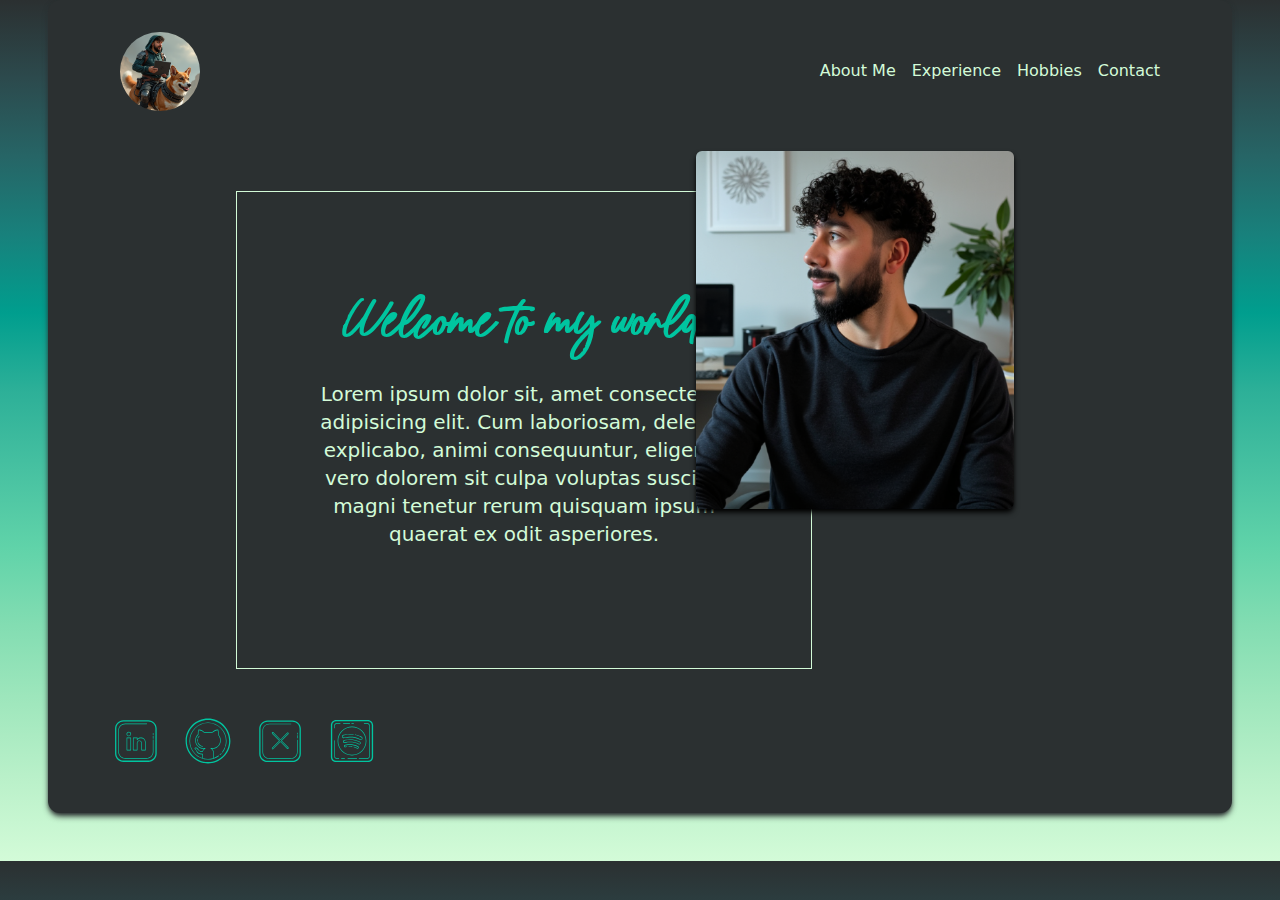
==== index.html @ d6676324 "first commit" ====
<!DOCTYPE html>
<html lang="en" class="scroll-smooth">
<head>
    <meta charset="UTF-8">
    <meta name="viewport" content="width=device-width, initial-scale=1.0">
    <link rel="preconnect" href="https://rsms.me/">
    <link rel="stylesheet" href="https://rsms.me/inter/inter.css">
    <link rel="stylesheet" href="css/output.css">
    <script src="js/nav.js" defer></script>
    <link rel="shortcut icon" type="image/png" href="img/ghp_favicon.png">
    <title>Art</title>
</head>
    <body class="bg-grad">
    <div id="main" class="flex flex-col h-screen md:h-full bg-grad">
        <div id="canvas" class="flex flex-col justify-center bg-[#2b3031] m-12 mt-0 p-4 space-y-10 shadow-md shadow-[#2b3031] rounded-xl">
        <section id="header" class="mb-10">
            <nav class="hidden md:px-14 md:pt-4 md:flex md:items-center justify-between font-bold text-[#d3fbd8]">
                <div>
                    <img src="img/ghp2.png" class="w-20 rounded-full" alt="">
                </div>
                <div class="flex space-x-4 font-inter h-full font-light">
                        <a href="#" class="hover:text-[#00c5a0] duration-150">About Me</a>
                        <a href="#" class="hover:text-[#00c5a0] duration-150">Experience</a>
                        <a href="#" class="hover:text-[#00c5a0] duration-150">Hobbies</a>
                        <a href="#" class="hover:text-[#00c5a0] duration-150">Contact</a>
                </div>
            </nav>
            <nav class="mb-20 md:hidden">
                <!-- Ham Menu -->
                <div class="md:hidden">
                    <button id="menu-btn" type="button" class="z-40 block hamburger md:hidden focus:outline-none">
                        <span class="hamburger-top"></span>
                        <span class="hamburger-middle"></span>
                        <span class="hamburger-bottom"></span>
                    </button>
                </div>
                <!-- Mobile Menu -->
                <div id="menu" class="absolute border border-[#2b3031] font-light top-0 bottom-0 left-0 hidden flex-col max-h-40 self-end w-full py-1 pt-12 pl-16 space-y-2 text-sm text-[#d3fbd8] uppercase bg-[#2b3031]">
                    <a href="#" class="hover:text-[#00c5a0]">About Me</a>
                    <a href="#" class="hover:text-[#00c5a0]">Experience</a>
                    <a href="#" class="hover:text-[#00c5a0]">Hobbies</a>
                    <a href="#" class="hover:text-[#00c5a0]">Contact</a>
                </div>
            </nav>
        </section>
        <section id="intro" class="md:mx-4">
            <!-- Change to flex box to add picture next to text or col in mobile -->
            <article class="flex relative justify-center lg:justify-normal xl:justify-center text-wrap mx-auto lg:px-36 lg:space-x-14">
                <div class="flex flex-col mx-3 max-w-xl px-8 justify-center md:justify-start text-center border border-[#d3fbd8] md:p-20">
                    <h3 class="text-[#00c5a0] text-4xl my-6 font-bold md:text-6xl">Welcome to my world</h3>
                    <p class="text-[#d3fbd8] pb-10 font-light text-sm md:text-xl">Lorem ipsum dolor sit, amet consectetur adipisicing elit. Cum laboriosam, deleniti explicabo, animi consequuntur, eligendi vero dolorem sit culpa voluptas suscipit magni tenetur rerum quisquam ipsum quaerat ex odit asperiores.</p>
                </div>
                <img src="img/Art2.png" alt="" class="hidden absolute rounded-md shadow-md shadow-black left-1/2 bottom-1/3 h-3/4 lg:block xl:relative xl:mx-auto xl:left-0">
            </article>
        </section>
        <section id="footer">
            <div class="flex md:flex-row justify-start mx-10 md:max-w-6xl md:space-x-2 pb-6">
                <div class="group relative">
                    <img src="img/linkedin.svg" class="w-10 md:w-16" alt="">
                    <a href="https://www.linkedin.com/in/arturo-cancino/" target="_blank"><img src="img/linkedin_h.svg" class="w-10 md:w-16 opacity-0 hover:opacity-100 absolute top-0 left-0 duration-150" alt=""></a>
                </div>
                <div class="group relative">
                    <img src="img/github.svg" class="w-10 md:w-16" alt="">
                    <a href="https://github.com/artc0des" target="_blank"><img src="img/github_highlight.svg" class="w-10 md:w-16 absolute top-0 left-0 opacity-0 hover:opacity-100 duration-150" alt=""></a>
                </div>
                <div class="group relative">
                    <img src="img/x.svg" class="w-10 md:w-16" alt="">
                    <a href="https://x.com/_artc0des" target="_blank"><img src="img/x_highlight.svg" class="w-10 md:w-16 absolute top-0 left-0 opacity-0 hover:opacity-100 duration-150" alt=""></a>
                </div>
                <div class="group relative">
                    <img src="img/spotify.svg" class="w-10 md:w-16" alt="">
                    <a href="https://open.spotify.com/artist/7hHNkz5E69E4dCrzXsE5vM?si=xhAr1Es_TNqpN4dWBtUMyg" target="_blank"><img src="img/spotify_highlight.svg" class="w-10 md:w-16 absolute top-0 left-0 opacity-0 hover:opacity-100 duration-150" alt=""></a>
                </div>
            </div>
        </section>
        </div>
    </div>
</body>
</html>
---- css/output.css ----
*, ::before, ::after {
  --tw-border-spacing-x: 0;
  --tw-border-spacing-y: 0;
  --tw-translate-x: 0;
  --tw-translate-y: 0;
  --tw-rotate: 0;
  --tw-skew-x: 0;
  --tw-skew-y: 0;
  --tw-scale-x: 1;
  --tw-scale-y: 1;
  --tw-pan-x:  ;
  --tw-pan-y:  ;
  --tw-pinch-zoom:  ;
  --tw-scroll-snap-strictness: proximity;
  --tw-gradient-from-position:  ;
  --tw-gradient-via-position:  ;
  --tw-gradient-to-position:  ;
  --tw-ordinal:  ;
  --tw-slashed-zero:  ;
  --tw-numeric-figure:  ;
  --tw-numeric-spacing:  ;
  --tw-numeric-fraction:  ;
  --tw-ring-inset:  ;
  --tw-ring-offset-width: 0px;
  --tw-ring-offset-color: #fff;
  --tw-ring-color: rgb(59 130 246 / 0.5);
  --tw-ring-offset-shadow: 0 0 #0000;
  --tw-ring-shadow: 0 0 #0000;
  --tw-shadow: 0 0 #0000;
  --tw-shadow-colored: 0 0 #0000;
  --tw-blur:  ;
  --tw-brightness:  ;
  --tw-contrast:  ;
  --tw-grayscale:  ;
  --tw-hue-rotate:  ;
  --tw-invert:  ;
  --tw-saturate:  ;
  --tw-sepia:  ;
  --tw-drop-shadow:  ;
  --tw-backdrop-blur:  ;
  --tw-backdrop-brightness:  ;
  --tw-backdrop-contrast:  ;
  --tw-backdrop-grayscale:  ;
  --tw-backdrop-hue-rotate:  ;
  --tw-backdrop-invert:  ;
  --tw-backdrop-opacity:  ;
  --tw-backdrop-saturate:  ;
  --tw-backdrop-sepia:  ;
  --tw-contain-size:  ;
  --tw-contain-layout:  ;
  --tw-contain-paint:  ;
  --tw-contain-style:  ;
}

::backdrop {
  --tw-border-spacing-x: 0;
  --tw-border-spacing-y: 0;
  --tw-translate-x: 0;
  --tw-translate-y: 0;
  --tw-rotate: 0;
  --tw-skew-x: 0;
  --tw-skew-y: 0;
  --tw-scale-x: 1;
  --tw-scale-y: 1;
  --tw-pan-x:  ;
  --tw-pan-y:  ;
  --tw-pinch-zoom:  ;
  --tw-scroll-snap-strictness: proximity;
  --tw-gradient-from-position:  ;
  --tw-gradient-via-position:  ;
  --tw-gradient-to-position:  ;
  --tw-ordinal:  ;
  --tw-slashed-zero:  ;
  --tw-numeric-figure:  ;
  --tw-numeric-spacing:  ;
  --tw-numeric-fraction:  ;
  --tw-ring-inset:  ;
  --tw-ring-offset-width: 0px;
  --tw-ring-offset-color: #fff;
  --tw-ring-color: rgb(59 130 246 / 0.5);
  --tw-ring-offset-shadow: 0 0 #0000;
  --tw-ring-shadow: 0 0 #0000;
  --tw-shadow: 0 0 #0000;
  --tw-shadow-colored: 0 0 #0000;
  --tw-blur:  ;
  --tw-brightness:  ;
  --tw-contrast:  ;
  --tw-grayscale:  ;
  --tw-hue-rotate:  ;
  --tw-invert:  ;
  --tw-saturate:  ;
  --tw-sepia:  ;
  --tw-drop-shadow:  ;
  --tw-backdrop-blur:  ;
  --tw-backdrop-brightness:  ;
  --tw-backdrop-contrast:  ;
  --tw-backdrop-grayscale:  ;
  --tw-backdrop-hue-rotate:  ;
  --tw-backdrop-invert:  ;
  --tw-backdrop-opacity:  ;
  --tw-backdrop-saturate:  ;
  --tw-backdrop-sepia:  ;
  --tw-contain-size:  ;
  --tw-contain-layout:  ;
  --tw-contain-paint:  ;
  --tw-contain-style:  ;
}

/*
! tailwindcss v3.4.15 | MIT License | https://tailwindcss.com
*/

/*
1. Prevent padding and border from affecting element width. (https://github.com/mozdevs/cssremedy/issues/4)
2. Allow adding a border to an element by just adding a border-width. (https://github.com/tailwindcss/tailwindcss/pull/116)
*/

*,
::before,
::after {
  box-sizing: border-box;
  /* 1 */
  border-width: 0;
  /* 2 */
  border-style: solid;
  /* 2 */
  border-color: #e5e7eb;
  /* 2 */
}

::before,
::after {
  --tw-content: '';
}

/*
1. Use a consistent sensible line-height in all browsers.
2. Prevent adjustments of font size after orientation changes in iOS.
3. Use a more readable tab size.
4. Use the user's configured `sans` font-family by default.
5. Use the user's configured `sans` font-feature-settings by default.
6. Use the user's configured `sans` font-variation-settings by default.
7. Disable tap highlights on iOS
*/

html,
:host {
  line-height: 1.5;
  /* 1 */
  -webkit-text-size-adjust: 100%;
  /* 2 */
  -moz-tab-size: 4;
  /* 3 */
  -o-tab-size: 4;
     tab-size: 4;
  /* 3 */
  font-family: ui-sans-serif, system-ui, sans-serif, "Apple Color Emoji", "Segoe UI Emoji", "Segoe UI Symbol", "Noto Color Emoji";
  /* 4 */
  font-feature-settings: normal;
  /* 5 */
  font-variation-settings: normal;
  /* 6 */
  -webkit-tap-highlight-color: transparent;
  /* 7 */
}

/*
1. Remove the margin in all browsers.
2. Inherit line-height from `html` so users can set them as a class directly on the `html` element.
*/

body {
  margin: 0;
  /* 1 */
  line-height: inherit;
  /* 2 */
}

/*
1. Add the correct height in Firefox.
2. Correct the inheritance of border color in Firefox. (https://bugzilla.mozilla.org/show_bug.cgi?id=190655)
3. Ensure horizontal rules are visible by default.
*/

hr {
  height: 0;
  /* 1 */
  color: inherit;
  /* 2 */
  border-top-width: 1px;
  /* 3 */
}

/*
Add the correct text decoration in Chrome, Edge, and Safari.
*/

abbr:where([title]) {
  -webkit-text-decoration: underline dotted;
          text-decoration: underline dotted;
}

/*
Remove the default font size and weight for headings.
*/

h1,
h2,
h3,
h4,
h5,
h6 {
  font-size: inherit;
  font-weight: inherit;
}

/*
Reset links to optimize for opt-in styling instead of opt-out.
*/

a {
  color: inherit;
  text-decoration: inherit;
}

/*
Add the correct font weight in Edge and Safari.
*/

b,
strong {
  font-weight: bolder;
}

/*
1. Use the user's configured `mono` font-family by default.
2. Use the user's configured `mono` font-feature-settings by default.
3. Use the user's configured `mono` font-variation-settings by default.
4. Correct the odd `em` font sizing in all browsers.
*/

code,
kbd,
samp,
pre {
  font-family: ui-monospace, SFMono-Regular, Menlo, Monaco, Consolas, "Liberation Mono", "Courier New", monospace;
  /* 1 */
  font-feature-settings: normal;
  /* 2 */
  font-variation-settings: normal;
  /* 3 */
  font-size: 1em;
  /* 4 */
}

/*
Add the correct font size in all browsers.
*/

small {
  font-size: 80%;
}

/*
Prevent `sub` and `sup` elements from affecting the line height in all browsers.
*/

sub,
sup {
  font-size: 75%;
  line-height: 0;
  position: relative;
  vertical-align: baseline;
}

sub {
  bottom: -0.25em;
}

sup {
  top: -0.5em;
}

/*
1. Remove text indentation from table contents in Chrome and Safari. (https://bugs.chromium.org/p/chromium/issues/detail?id=999088, https://bugs.webkit.org/show_bug.cgi?id=201297)
2. Correct table border color inheritance in all Chrome and Safari. (https://bugs.chromium.org/p/chromium/issues/detail?id=935729, https://bugs.webkit.org/show_bug.cgi?id=195016)
3. Remove gaps between table borders by default.
*/

table {
  text-indent: 0;
  /* 1 */
  border-color: inherit;
  /* 2 */
  border-collapse: collapse;
  /* 3 */
}

/*
1. Change the font styles in all browsers.
2. Remove the margin in Firefox and Safari.
3. Remove default padding in all browsers.
*/

button,
input,
optgroup,
select,
textarea {
  font-family: inherit;
  /* 1 */
  font-feature-settings: inherit;
  /* 1 */
  font-variation-settings: inherit;
  /* 1 */
  font-size: 100%;
  /* 1 */
  font-weight: inherit;
  /* 1 */
  line-height: inherit;
  /* 1 */
  letter-spacing: inherit;
  /* 1 */
  color: inherit;
  /* 1 */
  margin: 0;
  /* 2 */
  padding: 0;
  /* 3 */
}

/*
Remove the inheritance of text transform in Edge and Firefox.
*/

button,
select {
  text-transform: none;
}

/*
1. Correct the inability to style clickable types in iOS and Safari.
2. Remove default button styles.
*/

button,
input:where([type='button']),
input:where([type='reset']),
input:where([type='submit']) {
  -webkit-appearance: button;
  /* 1 */
  background-color: transparent;
  /* 2 */
  background-image: none;
  /* 2 */
}

/*
Use the modern Firefox focus style for all focusable elements.
*/

:-moz-focusring {
  outline: auto;
}

/*
Remove the additional `:invalid` styles in Firefox. (https://github.com/mozilla/gecko-dev/blob/2f9eacd9d3d995c937b4251a5557d95d494c9be1/layout/style/res/forms.css#L728-L737)
*/

:-moz-ui-invalid {
  box-shadow: none;
}

/*
Add the correct vertical alignment in Chrome and Firefox.
*/

progress {
  vertical-align: baseline;
}

/*
Correct the cursor style of increment and decrement buttons in Safari.
*/

::-webkit-inner-spin-button,
::-webkit-outer-spin-button {
  height: auto;
}

/*
1. Correct the odd appearance in Chrome and Safari.
2. Correct the outline style in Safari.
*/

[type='search'] {
  -webkit-appearance: textfield;
  /* 1 */
  outline-offset: -2px;
  /* 2 */
}

/*
Remove the inner padding in Chrome and Safari on macOS.
*/

::-webkit-search-decoration {
  -webkit-appearance: none;
}

/*
1. Correct the inability to style clickable types in iOS and Safari.
2. Change font properties to `inherit` in Safari.
*/

::-webkit-file-upload-button {
  -webkit-appearance: button;
  /* 1 */
  font: inherit;
  /* 2 */
}

/*
Add the correct display in Chrome and Safari.
*/

summary {
  display: list-item;
}

/*
Removes the default spacing and border for appropriate elements.
*/

blockquote,
dl,
dd,
h1,
h2,
h3,
h4,
h5,
h6,
hr,
figure,
p,
pre {
  margin: 0;
}

fieldset {
  margin: 0;
  padding: 0;
}

legend {
  padding: 0;
}

ol,
ul,
menu {
  list-style: none;
  margin: 0;
  padding: 0;
}

/*
Reset default styling for dialogs.
*/

dialog {
  padding: 0;
}

/*
Prevent resizing textareas horizontally by default.
*/

textarea {
  resize: vertical;
}

/*
1. Reset the default placeholder opacity in Firefox. (https://github.com/tailwindlabs/tailwindcss/issues/3300)
2. Set the default placeholder color to the user's configured gray 400 color.
*/

input::-moz-placeholder, textarea::-moz-placeholder {
  opacity: 1;
  /* 1 */
  color: #9ca3af;
  /* 2 */
}

input::placeholder,
textarea::placeholder {
  opacity: 1;
  /* 1 */
  color: #9ca3af;
  /* 2 */
}

/*
Set the default cursor for buttons.
*/

button,
[role="button"] {
  cursor: pointer;
}

/*
Make sure disabled buttons don't get the pointer cursor.
*/

:disabled {
  cursor: default;
}

/*
1. Make replaced elements `display: block` by default. (https://github.com/mozdevs/cssremedy/issues/14)
2. Add `vertical-align: middle` to align replaced elements more sensibly by default. (https://github.com/jensimmons/cssremedy/issues/14#issuecomment-634934210)
   This can trigger a poorly considered lint error in some tools but is included by design.
*/

img,
svg,
video,
canvas,
audio,
iframe,
embed,
object {
  display: block;
  /* 1 */
  vertical-align: middle;
  /* 2 */
}

/*
Constrain images and videos to the parent width and preserve their intrinsic aspect ratio. (https://github.com/mozdevs/cssremedy/issues/14)
*/

img,
video {
  max-width: 100%;
  height: auto;
}

/* Make elements with the HTML hidden attribute stay hidden by default */

[hidden]:where(:not([hidden="until-found"])) {
  display: none;
}

[type='text'],input:where(:not([type])),[type='email'],[type='url'],[type='password'],[type='number'],[type='date'],[type='datetime-local'],[type='month'],[type='search'],[type='tel'],[type='time'],[type='week'],[multiple],textarea,select {
  -webkit-appearance: none;
     -moz-appearance: none;
          appearance: none;
  background-color: #fff;
  border-color: #6b7280;
  border-width: 1px;
  border-radius: 0px;
  padding-top: 0.5rem;
  padding-right: 0.75rem;
  padding-bottom: 0.5rem;
  padding-left: 0.75rem;
  font-size: 1rem;
  line-height: 1.5rem;
  --tw-shadow: 0 0 #0000;
}

[type='text']:focus, input:where(:not([type])):focus, [type='email']:focus, [type='url']:focus, [type='password']:focus, [type='number']:focus, [type='date']:focus, [type='datetime-local']:focus, [type='month']:focus, [type='search']:focus, [type='tel']:focus, [type='time']:focus, [type='week']:focus, [multiple]:focus, textarea:focus, select:focus {
  outline: 2px solid transparent;
  outline-offset: 2px;
  --tw-ring-inset: var(--tw-empty,/*!*/ /*!*/);
  --tw-ring-offset-width: 0px;
  --tw-ring-offset-color: #fff;
  --tw-ring-color: #2563eb;
  --tw-ring-offset-shadow: var(--tw-ring-inset) 0 0 0 var(--tw-ring-offset-width) var(--tw-ring-offset-color);
  --tw-ring-shadow: var(--tw-ring-inset) 0 0 0 calc(1px + var(--tw-ring-offset-width)) var(--tw-ring-color);
  box-shadow: var(--tw-ring-offset-shadow), var(--tw-ring-shadow), var(--tw-shadow);
  border-color: #2563eb;
}

input::-moz-placeholder, textarea::-moz-placeholder {
  color: #6b7280;
  opacity: 1;
}

input::placeholder,textarea::placeholder {
  color: #6b7280;
  opacity: 1;
}

::-webkit-datetime-edit-fields-wrapper {
  padding: 0;
}

::-webkit-date-and-time-value {
  min-height: 1.5em;
  text-align: inherit;
}

::-webkit-datetime-edit {
  display: inline-flex;
}

::-webkit-datetime-edit,::-webkit-datetime-edit-year-field,::-webkit-datetime-edit-month-field,::-webkit-datetime-edit-day-field,::-webkit-datetime-edit-hour-field,::-webkit-datetime-edit-minute-field,::-webkit-datetime-edit-second-field,::-webkit-datetime-edit-millisecond-field,::-webkit-datetime-edit-meridiem-field {
  padding-top: 0;
  padding-bottom: 0;
}

select {
  background-image: url("data:image/svg+xml,%3csvg xmlns='http://www.w3.org/2000/svg' fill='none' viewBox='0 0 20 20'%3e%3cpath stroke='%236b7280' stroke-linecap='round' stroke-linejoin='round' stroke-width='1.5' d='M6 8l4 4 4-4'/%3e%3c/svg%3e");
  background-position: right 0.5rem center;
  background-repeat: no-repeat;
  background-size: 1.5em 1.5em;
  padding-right: 2.5rem;
  -webkit-print-color-adjust: exact;
          print-color-adjust: exact;
}

[multiple],[size]:where(select:not([size="1"])) {
  background-image: initial;
  background-position: initial;
  background-repeat: unset;
  background-size: initial;
  padding-right: 0.75rem;
  -webkit-print-color-adjust: unset;
          print-color-adjust: unset;
}

[type='checkbox'],[type='radio'] {
  -webkit-appearance: none;
     -moz-appearance: none;
          appearance: none;
  padding: 0;
  -webkit-print-color-adjust: exact;
          print-color-adjust: exact;
  display: inline-block;
  vertical-align: middle;
  background-origin: border-box;
  -webkit-user-select: none;
     -moz-user-select: none;
          user-select: none;
  flex-shrink: 0;
  height: 1rem;
  width: 1rem;
  color: #2563eb;
  background-color: #fff;
  border-color: #6b7280;
  border-width: 1px;
  --tw-shadow: 0 0 #0000;
}

[type='checkbox'] {
  border-radius: 0px;
}

[type='radio'] {
  border-radius: 100%;
}

[type='checkbox']:focus,[type='radio']:focus {
  outline: 2px solid transparent;
  outline-offset: 2px;
  --tw-ring-inset: var(--tw-empty,/*!*/ /*!*/);
  --tw-ring-offset-width: 2px;
  --tw-ring-offset-color: #fff;
  --tw-ring-color: #2563eb;
  --tw-ring-offset-shadow: var(--tw-ring-inset) 0 0 0 var(--tw-ring-offset-width) var(--tw-ring-offset-color);
  --tw-ring-shadow: var(--tw-ring-inset) 0 0 0 calc(2px + var(--tw-ring-offset-width)) var(--tw-ring-color);
  box-shadow: var(--tw-ring-offset-shadow), var(--tw-ring-shadow), var(--tw-shadow);
}

[type='checkbox']:checked,[type='radio']:checked {
  border-color: transparent;
  background-color: currentColor;
  background-size: 100% 100%;
  background-position: center;
  background-repeat: no-repeat;
}

[type='checkbox']:checked {
  background-image: url("data:image/svg+xml,%3csvg viewBox='0 0 16 16' fill='white' xmlns='http://www.w3.org/2000/svg'%3e%3cpath d='M12.207 4.793a1 1 0 010 1.414l-5 5a1 1 0 01-1.414 0l-2-2a1 1 0 011.414-1.414L6.5 9.086l4.293-4.293a1 1 0 011.414 0z'/%3e%3c/svg%3e");
}

@media (forced-colors: active)  {
  [type='checkbox']:checked {
    -webkit-appearance: auto;
       -moz-appearance: auto;
            appearance: auto;
  }
}

[type='radio']:checked {
  background-image: url("data:image/svg+xml,%3csvg viewBox='0 0 16 16' fill='white' xmlns='http://www.w3.org/2000/svg'%3e%3ccircle cx='8' cy='8' r='3'/%3e%3c/svg%3e");
}

@media (forced-colors: active)  {
  [type='radio']:checked {
    -webkit-appearance: auto;
       -moz-appearance: auto;
            appearance: auto;
  }
}

[type='checkbox']:checked:hover,[type='checkbox']:checked:focus,[type='radio']:checked:hover,[type='radio']:checked:focus {
  border-color: transparent;
  background-color: currentColor;
}

[type='checkbox']:indeterminate {
  background-image: url("data:image/svg+xml,%3csvg xmlns='http://www.w3.org/2000/svg' fill='none' viewBox='0 0 16 16'%3e%3cpath stroke='white' stroke-linecap='round' stroke-linejoin='round' stroke-width='2' d='M4 8h8'/%3e%3c/svg%3e");
  border-color: transparent;
  background-color: currentColor;
  background-size: 100% 100%;
  background-position: center;
  background-repeat: no-repeat;
}

@media (forced-colors: active)  {
  [type='checkbox']:indeterminate {
    -webkit-appearance: auto;
       -moz-appearance: auto;
            appearance: auto;
  }
}

[type='checkbox']:indeterminate:hover,[type='checkbox']:indeterminate:focus {
  border-color: transparent;
  background-color: currentColor;
}

[type='file'] {
  background: unset;
  border-color: inherit;
  border-width: 0;
  border-radius: 0;
  padding: 0;
  font-size: unset;
  line-height: inherit;
}

[type='file']:focus {
  outline: 1px solid ButtonText;
  outline: 1px auto -webkit-focus-ring-color;
}

.absolute {
  position: absolute;
}

.relative {
  position: relative;
}

.bottom-0 {
  bottom: 0px;
}

.bottom-1\/3 {
  bottom: 33.333333%;
}

.left-0 {
  left: 0px;
}

.left-1\/2 {
  left: 50%;
}

.top-0 {
  top: 0px;
}

.z-40 {
  z-index: 40;
}

.m-12 {
  margin: 3rem;
}

.mx-10 {
  margin-left: 2.5rem;
  margin-right: 2.5rem;
}

.mx-3 {
  margin-left: 0.75rem;
  margin-right: 0.75rem;
}

.mx-auto {
  margin-left: auto;
  margin-right: auto;
}

.my-6 {
  margin-top: 1.5rem;
  margin-bottom: 1.5rem;
}

.mb-10 {
  margin-bottom: 2.5rem;
}

.mb-20 {
  margin-bottom: 5rem;
}

.mt-0 {
  margin-top: 0px;
}

.block {
  display: block;
}

.flex {
  display: flex;
}

.hidden {
  display: none;
}

.h-3\/4 {
  height: 75%;
}

.h-full {
  height: 100%;
}

.h-screen {
  height: 100vh;
}

.max-h-40 {
  max-height: 10rem;
}

.w-10 {
  width: 2.5rem;
}

.w-20 {
  width: 5rem;
}

.w-full {
  width: 100%;
}

.max-w-xl {
  max-width: 36rem;
}

.flex-col {
  flex-direction: column;
}

.justify-start {
  justify-content: flex-start;
}

.justify-center {
  justify-content: center;
}

.justify-between {
  justify-content: space-between;
}

.space-x-4 > :not([hidden]) ~ :not([hidden]) {
  --tw-space-x-reverse: 0;
  margin-right: calc(1rem * var(--tw-space-x-reverse));
  margin-left: calc(1rem * calc(1 - var(--tw-space-x-reverse)));
}

.space-y-10 > :not([hidden]) ~ :not([hidden]) {
  --tw-space-y-reverse: 0;
  margin-top: calc(2.5rem * calc(1 - var(--tw-space-y-reverse)));
  margin-bottom: calc(2.5rem * var(--tw-space-y-reverse));
}

.space-y-2 > :not([hidden]) ~ :not([hidden]) {
  --tw-space-y-reverse: 0;
  margin-top: calc(0.5rem * calc(1 - var(--tw-space-y-reverse)));
  margin-bottom: calc(0.5rem * var(--tw-space-y-reverse));
}

.self-end {
  align-self: flex-end;
}

.scroll-smooth {
  scroll-behavior: smooth;
}

.text-wrap {
  text-wrap: wrap;
}

.rounded-full {
  border-radius: 9999px;
}

.rounded-md {
  border-radius: 0.375rem;
}

.rounded-xl {
  border-radius: 0.75rem;
}

.border {
  border-width: 1px;
}

.border-\[\#2b3031\] {
  --tw-border-opacity: 1;
  border-color: rgb(43 48 49 / var(--tw-border-opacity, 1));
}

.border-\[\#d3fbd8\] {
  --tw-border-opacity: 1;
  border-color: rgb(211 251 216 / var(--tw-border-opacity, 1));
}

.bg-\[\#2b3031\] {
  --tw-bg-opacity: 1;
  background-color: rgb(43 48 49 / var(--tw-bg-opacity, 1));
}

.p-4 {
  padding: 1rem;
}

.px-8 {
  padding-left: 2rem;
  padding-right: 2rem;
}

.py-1 {
  padding-top: 0.25rem;
  padding-bottom: 0.25rem;
}

.pb-10 {
  padding-bottom: 2.5rem;
}

.pb-6 {
  padding-bottom: 1.5rem;
}

.pl-16 {
  padding-left: 4rem;
}

.pt-12 {
  padding-top: 3rem;
}

.text-center {
  text-align: center;
}

.text-4xl {
  font-size: 2.25rem;
  line-height: 2.5rem;
}

.text-sm {
  font-size: 0.875rem;
  line-height: 1.25rem;
}

.font-bold {
  font-weight: 700;
}

.font-light {
  font-weight: 300;
}

.uppercase {
  text-transform: uppercase;
}

.text-\[\#00c5a0\] {
  --tw-text-opacity: 1;
  color: rgb(0 197 160 / var(--tw-text-opacity, 1));
}

.text-\[\#d3fbd8\] {
  --tw-text-opacity: 1;
  color: rgb(211 251 216 / var(--tw-text-opacity, 1));
}

.opacity-0 {
  opacity: 0;
}

.shadow-md {
  --tw-shadow: 0 4px 6px -1px rgb(0 0 0 / 0.1), 0 2px 4px -2px rgb(0 0 0 / 0.1);
  --tw-shadow-colored: 0 4px 6px -1px var(--tw-shadow-color), 0 2px 4px -2px var(--tw-shadow-color);
  box-shadow: var(--tw-ring-offset-shadow, 0 0 #0000), var(--tw-ring-shadow, 0 0 #0000), var(--tw-shadow);
}

.shadow-\[\#2b3031\] {
  --tw-shadow-color: #2b3031;
  --tw-shadow: var(--tw-shadow-colored);
}

.shadow-black {
  --tw-shadow-color: #000;
  --tw-shadow: var(--tw-shadow-colored);
}

.duration-150 {
  transition-duration: 150ms;
}

@font-face {
  font-family: test;

  src: url('../fonts/Youthful_Demo.ttf');
}

h3 {
  font-family: test;
}

/* ham menu settings */

.hamburger {
  cursor: pointer;
  width: 24px;
  height: 24px;
  transition: all 0.25s;
  position: relative;
}

.hamburger-top,
.hamburger-middle,
.hamburger-bottom {
  position: absolute;
  width: 24px;
  height: 2px;
  top: 0;
  left: 0;
  background: #d3fbd8;
  transform: rotate(0);
  transition: all 0.5s;
}

.hamburger-middle {
  transform: translateY(7px);
}

.hamburger-bottom {
  transform: translateY(14px);
}

.open {
  transform: rotate(90deg);
}

.open .hamburger-top {
  transform: rotate(45deg) translateY(6px) translateX(6px);
}

.open .hamburger-middle {
  display: none;
}

.open .hamburger-bottom {
  transform: rotate(-45deg) translateY(6px) translateX(-6px);
}

/* Art */

.bg-grad {
  background-image: linear-gradient(to top, #d3fbd8, #bbf1ca, #a0e7bd, #83ddb2, #60d3a9, #47c1a1, #2db098, #009e8e, #18817c, #266566, #2c4a4d, #2b3031);
}

.hover\:text-\[\#00c5a0\]:hover {
  --tw-text-opacity: 1;
  color: rgb(0 197 160 / var(--tw-text-opacity, 1));
}

.hover\:opacity-100:hover {
  opacity: 1;
}

.focus\:outline-none:focus {
  outline: 2px solid transparent;
  outline-offset: 2px;
}

@media (min-width: 768px) {
  .md\:mx-4 {
    margin-left: 1rem;
    margin-right: 1rem;
  }

  .md\:flex {
    display: flex;
  }

  .md\:hidden {
    display: none;
  }

  .md\:h-full {
    height: 100%;
  }

  .md\:w-16 {
    width: 4rem;
  }

  .md\:max-w-6xl {
    max-width: 72rem;
  }

  .md\:flex-row {
    flex-direction: row;
  }

  .md\:items-center {
    align-items: center;
  }

  .md\:justify-start {
    justify-content: flex-start;
  }

  .md\:space-x-2 > :not([hidden]) ~ :not([hidden]) {
    --tw-space-x-reverse: 0;
    margin-right: calc(0.5rem * var(--tw-space-x-reverse));
    margin-left: calc(0.5rem * calc(1 - var(--tw-space-x-reverse)));
  }

  .md\:p-20 {
    padding: 5rem;
  }

  .md\:px-14 {
    padding-left: 3.5rem;
    padding-right: 3.5rem;
  }

  .md\:pt-4 {
    padding-top: 1rem;
  }

  .md\:text-6xl {
    font-size: 3.75rem;
    line-height: 1;
  }

  .md\:text-xl {
    font-size: 1.25rem;
    line-height: 1.75rem;
  }
}

@media (min-width: 976px) {
  .lg\:block {
    display: block;
  }

  .lg\:justify-normal {
    justify-content: normal;
  }

  .lg\:space-x-14 > :not([hidden]) ~ :not([hidden]) {
    --tw-space-x-reverse: 0;
    margin-right: calc(3.5rem * var(--tw-space-x-reverse));
    margin-left: calc(3.5rem * calc(1 - var(--tw-space-x-reverse)));
  }

  .lg\:px-36 {
    padding-left: 9rem;
    padding-right: 9rem;
  }
}

@media (min-width: 1440px) {
  .xl\:relative {
    position: relative;
  }

  .xl\:left-0 {
    left: 0px;
  }

  .xl\:mx-auto {
    margin-left: auto;
    margin-right: auto;
  }

  .xl\:justify-center {
    justify-content: center;
  }
}
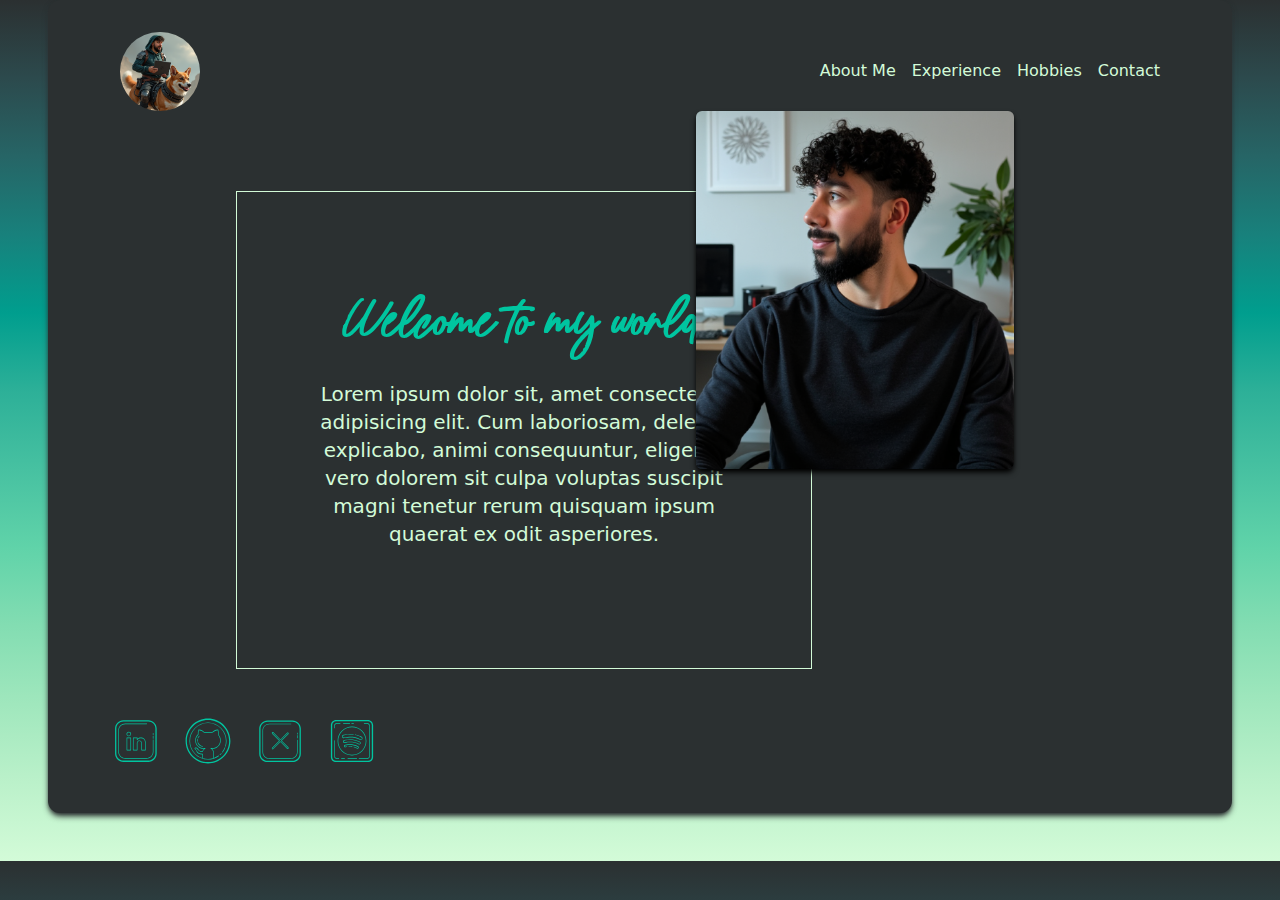
==== commit 60873fa8: "mobile sizing update" ====
--- a/index.html
+++ b/index.html
@@ -11,7 +11,7 @@
     <title>Art</title>
 </head>
     <body class="bg-grad">
-    <div id="main" class="flex flex-col h-screen md:h-full bg-grad">
+    <div id="main" class="flex flex-col h-full bg-grad">
         <div id="canvas" class="flex flex-col justify-center bg-[#2b3031] m-12 mt-0 p-4 space-y-10 shadow-md shadow-[#2b3031] rounded-xl">
         <section id="header" class="mb-10">
             <nav class="hidden md:px-14 md:pt-4 md:flex md:items-center justify-between font-bold text-[#d3fbd8]">
@@ -45,12 +45,15 @@
         </section>
         <section id="intro" class="md:mx-4">
             <!-- Change to flex box to add picture next to text or col in mobile -->
-            <article class="flex relative justify-center lg:justify-normal xl:justify-center text-wrap mx-auto lg:px-36 lg:space-x-14">
+            <article class="flex flex-col-reverse relative justify-center md:items-center lg:flex-row lg:justify-normal xl:justify-center text-wrap mx-auto lg:px-36 lg:space-x-14">
                 <div class="flex flex-col mx-3 max-w-xl px-8 justify-center md:justify-start text-center border border-[#d3fbd8] md:p-20">
                     <h3 class="text-[#00c5a0] text-4xl my-6 font-bold md:text-6xl">Welcome to my world</h3>
                     <p class="text-[#d3fbd8] pb-10 font-light text-sm md:text-xl">Lorem ipsum dolor sit, amet consectetur adipisicing elit. Cum laboriosam, deleniti explicabo, animi consequuntur, eligendi vero dolorem sit culpa voluptas suscipit magni tenetur rerum quisquam ipsum quaerat ex odit asperiores.</p>
                 </div>
-                <img src="img/Art2.png" alt="" class="hidden absolute rounded-md shadow-md shadow-black left-1/2 bottom-1/3 h-3/4 lg:block xl:relative xl:mx-auto xl:left-0">
+                <img src="img/Art2.png" alt="" class="hidden rounded-md shadow-md shadow-black md:mb-10 md:h-80 lg:absolute lg:left-1/2 lg:bottom-1/3 lg:h-3/4 md:block xl:relative xl:mx-auto xl:left-0">
+                <div class="md:hidden mx-auto mb-10">
+                    <img src="img/Art2.png" alt="" class="rounded-md shadow-md shadow-black block h-40">
+                </div>
             </article>
         </section>
         <section id="footer">
--- a/css/output.css
+++ b/css/output.css
@@ -841,6 +841,18 @@
   height: 100vh;
 }
 
+.h-80 {
+  height: 20rem;
+}
+
+.h-60 {
+  height: 15rem;
+}
+
+.h-40 {
+  height: 10rem;
+}
+
 .max-h-40 {
   max-height: 10rem;
 }
@@ -863,6 +875,10 @@
 
 .flex-col {
   flex-direction: column;
+}
+
+.flex-col-reverse {
+  flex-direction: column-reverse;
 }
 
 .justify-start {
@@ -1105,12 +1121,38 @@
   outline-offset: 2px;
 }
 
+@media (min-width: 480px) {
+  .sm\:mb-0 {
+    margin-bottom: 0px;
+  }
+
+  .sm\:block {
+    display: block;
+  }
+
+  .sm\:h-40 {
+    height: 10rem;
+  }
+
+  .sm\:pb-0 {
+    padding-bottom: 0px;
+  }
+}
+
 @media (min-width: 768px) {
   .md\:mx-4 {
     margin-left: 1rem;
     margin-right: 1rem;
   }
 
+  .md\:mb-10 {
+    margin-bottom: 2.5rem;
+  }
+
+  .md\:block {
+    display: block;
+  }
+
   .md\:flex {
     display: flex;
   }
@@ -1121,6 +1163,18 @@
 
   .md\:h-full {
     height: 100%;
+  }
+
+  .md\:h-80 {
+    height: 20rem;
+  }
+
+  .md\:h-60 {
+    height: 15rem;
+  }
+
+  .md\:h-40 {
+    height: 10rem;
   }
 
   .md\:w-16 {
@@ -1174,8 +1228,28 @@
 }
 
 @media (min-width: 976px) {
+  .lg\:absolute {
+    position: absolute;
+  }
+
+  .lg\:bottom-1\/3 {
+    bottom: 33.333333%;
+  }
+
+  .lg\:left-1\/2 {
+    left: 50%;
+  }
+
   .lg\:block {
     display: block;
+  }
+
+  .lg\:h-3\/4 {
+    height: 75%;
+  }
+
+  .lg\:flex-row {
+    flex-direction: row;
   }
 
   .lg\:justify-normal {
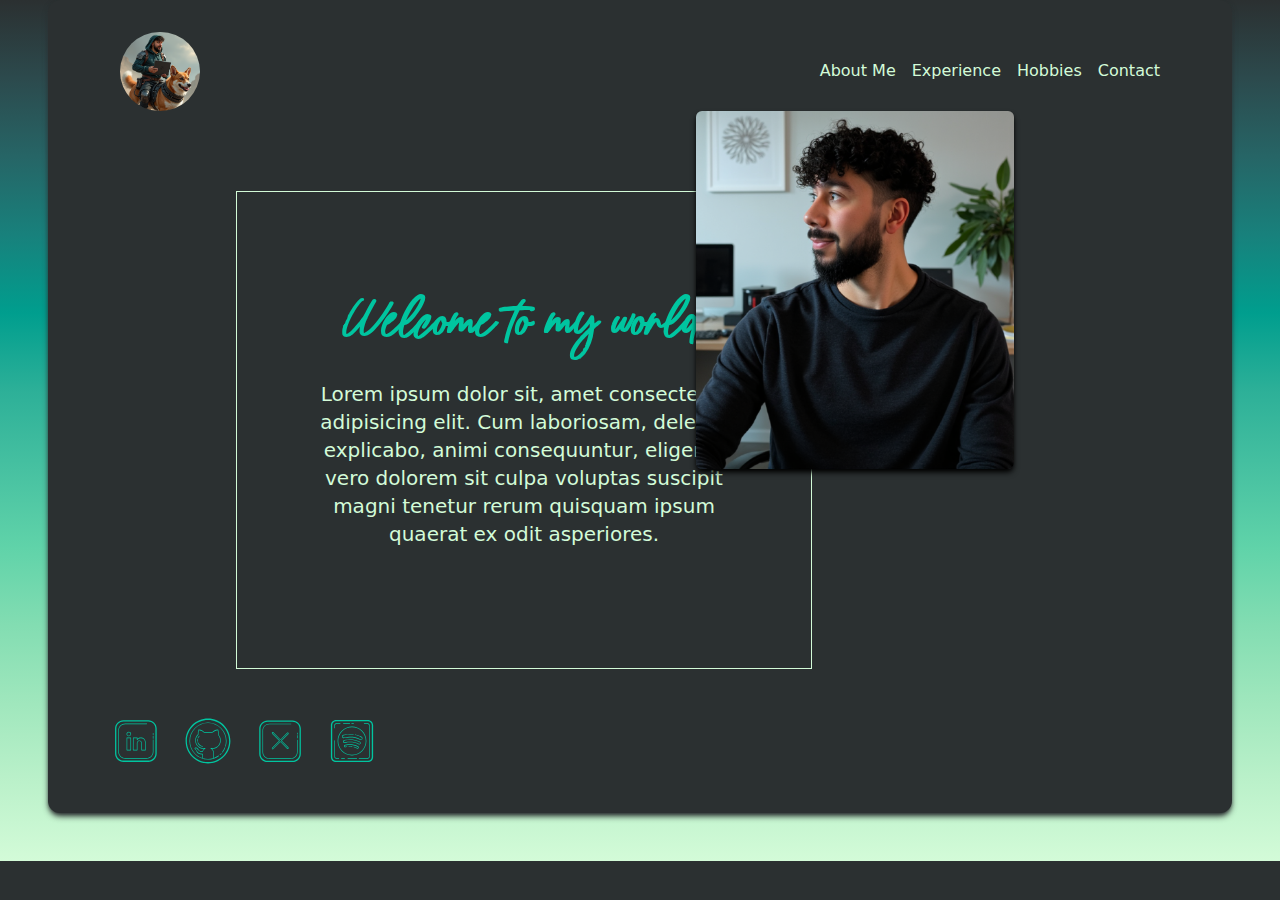
==== commit b628536b: "updating colors" ====
--- a/index.html
+++ b/index.html
@@ -10,19 +10,19 @@
     <link rel="shortcut icon" type="image/png" href="img/ghp_favicon.png">
     <title>Art</title>
 </head>
-    <body class="bg-grad">
+    <body>
     <div id="main" class="flex flex-col h-full bg-grad">
-        <div id="canvas" class="flex flex-col justify-center bg-[#2b3031] m-12 mt-0 p-4 space-y-10 shadow-md shadow-[#2b3031] rounded-xl">
+        <div id="canvas" class="flex flex-col justify-center bg-charcoalBG m-12 mt-0 p-4 space-y-10 shadow-md shadow-[#2b3031] rounded-xl">
         <section id="header" class="mb-10">
-            <nav class="hidden md:px-14 md:pt-4 md:flex md:items-center justify-between font-bold text-[#d3fbd8]">
+            <nav class="hidden md:px-14 md:pt-4 md:flex md:items-center justify-between font-bold text-oliveGreen">
                 <div>
                     <img src="img/ghp2.png" class="w-20 rounded-full" alt="">
                 </div>
                 <div class="flex space-x-4 font-inter h-full font-light">
-                        <a href="#" class="hover:text-[#00c5a0] duration-150">About Me</a>
-                        <a href="#" class="hover:text-[#00c5a0] duration-150">Experience</a>
-                        <a href="#" class="hover:text-[#00c5a0] duration-150">Hobbies</a>
-                        <a href="#" class="hover:text-[#00c5a0] duration-150">Contact</a>
+                        <a href="#" class="hover:text-seaCreatureGreen duration-150">About Me</a>
+                        <a href="#" class="hover:text-seaCreatureGreen duration-150">Experience</a>
+                        <a href="#" class="hover:text-seaCreatureGreen duration-150">Hobbies</a>
+                        <a href="#" class="hover:text-seaCreatureGreen duration-150">Contact</a>
                 </div>
             </nav>
             <nav class="mb-20 md:hidden">
@@ -35,20 +35,20 @@
                     </button>
                 </div>
                 <!-- Mobile Menu -->
-                <div id="menu" class="absolute border border-[#2b3031] font-light top-0 bottom-0 left-0 hidden flex-col max-h-40 self-end w-full py-1 pt-12 pl-16 space-y-2 text-sm text-[#d3fbd8] uppercase bg-[#2b3031]">
-                    <a href="#" class="hover:text-[#00c5a0]">About Me</a>
-                    <a href="#" class="hover:text-[#00c5a0]">Experience</a>
-                    <a href="#" class="hover:text-[#00c5a0]">Hobbies</a>
-                    <a href="#" class="hover:text-[#00c5a0]">Contact</a>
+                <div id="menu" class="absolute border border-charcoalBG font-light top-0 bottom-0 left-0 hidden flex-col max-h-40 self-end w-full py-1 pt-12 pl-16 space-y-2 text-sm text-oliveGreen uppercase bg-[#2b3031]">
+                    <a href="#" class="hover:text-seaCreatureGreen">About Me</a>
+                    <a href="#" class="hover:text-seaCreatureGreen">Experience</a>
+                    <a href="#" class="hover:text-seaCreatureGreen">Hobbies</a>
+                    <a href="#" class="hover:text-seaCreatureGreen">Contact</a>
                 </div>
             </nav>
         </section>
         <section id="intro" class="md:mx-4">
             <!-- Change to flex box to add picture next to text or col in mobile -->
             <article class="flex flex-col-reverse relative justify-center md:items-center lg:flex-row lg:justify-normal xl:justify-center text-wrap mx-auto lg:px-36 lg:space-x-14">
-                <div class="flex flex-col mx-3 max-w-xl px-8 justify-center md:justify-start text-center border border-[#d3fbd8] md:p-20">
-                    <h3 class="text-[#00c5a0] text-4xl my-6 font-bold md:text-6xl">Welcome to my world</h3>
-                    <p class="text-[#d3fbd8] pb-10 font-light text-sm md:text-xl">Lorem ipsum dolor sit, amet consectetur adipisicing elit. Cum laboriosam, deleniti explicabo, animi consequuntur, eligendi vero dolorem sit culpa voluptas suscipit magni tenetur rerum quisquam ipsum quaerat ex odit asperiores.</p>
+                <div class="flex flex-col mx-3 max-w-xl px-8 justify-center md:justify-start text-center border border-oliveGreen md:p-20">
+                    <h3 class="text-seaCreatureGreen text-4xl my-6 font-bold md:text-6xl">Welcome to my world</h3>
+                    <p class="text-oliveGreen pb-10 font-light text-sm md:text-xl">Lorem ipsum dolor sit, amet consectetur adipisicing elit. Cum laboriosam, deleniti explicabo, animi consequuntur, eligendi vero dolorem sit culpa voluptas suscipit magni tenetur rerum quisquam ipsum quaerat ex odit asperiores.</p>
                 </div>
                 <img src="img/Art2.png" alt="" class="hidden rounded-md shadow-md shadow-black md:mb-10 md:h-80 lg:absolute lg:left-1/2 lg:bottom-1/3 lg:h-3/4 md:block xl:relative xl:mx-auto xl:left-0">
                 <div class="md:hidden mx-auto mb-10">
--- a/css/output.css
+++ b/css/output.css
@@ -761,16 +761,8 @@
   bottom: 0px;
 }
 
-.bottom-1\/3 {
-  bottom: 33.333333%;
-}
-
 .left-0 {
   left: 0px;
-}
-
-.left-1\/2 {
-  left: 50%;
 }
 
 .top-0 {
@@ -829,28 +821,12 @@
   display: none;
 }
 
-.h-3\/4 {
-  height: 75%;
+.h-40 {
+  height: 10rem;
 }
 
 .h-full {
   height: 100%;
-}
-
-.h-screen {
-  height: 100vh;
-}
-
-.h-80 {
-  height: 20rem;
-}
-
-.h-60 {
-  height: 15rem;
-}
-
-.h-40 {
-  height: 10rem;
 }
 
 .max-h-40 {
@@ -939,21 +915,31 @@
   border-width: 1px;
 }
 
-.border-\[\#2b3031\] {
-  --tw-border-opacity: 1;
-  border-color: rgb(43 48 49 / var(--tw-border-opacity, 1));
-}
-
 .border-\[\#d3fbd8\] {
   --tw-border-opacity: 1;
   border-color: rgb(211 251 216 / var(--tw-border-opacity, 1));
 }
 
+.border-charcoalBG {
+  --tw-border-opacity: 1;
+  border-color: hsl(190 6.52% 18.04% / var(--tw-border-opacity, 1));
+}
+
+.border-oliveGreen {
+  --tw-border-opacity: 1;
+  border-color: hsl(127.5 83.33% 90.59% / var(--tw-border-opacity, 1));
+}
+
 .bg-\[\#2b3031\] {
   --tw-bg-opacity: 1;
   background-color: rgb(43 48 49 / var(--tw-bg-opacity, 1));
 }
 
+.bg-charcoalBG {
+  --tw-bg-opacity: 1;
+  background-color: hsl(190 6.52% 18.04% / var(--tw-bg-opacity, 1));
+}
+
 .p-4 {
   padding: 1rem;
 }
@@ -1010,14 +996,19 @@
   text-transform: uppercase;
 }
 
-.text-\[\#00c5a0\] {
-  --tw-text-opacity: 1;
-  color: rgb(0 197 160 / var(--tw-text-opacity, 1));
-}
-
 .text-\[\#d3fbd8\] {
   --tw-text-opacity: 1;
   color: rgb(211 251 216 / var(--tw-text-opacity, 1));
+}
+
+.text-seaCreatureGreen {
+  --tw-text-opacity: 1;
+  color: hsl(168.73 100% 38.63% / var(--tw-text-opacity, 1));
+}
+
+.text-oliveGreen {
+  --tw-text-opacity: 1;
+  color: hsl(127.5 83.33% 90.59% / var(--tw-text-opacity, 1));
 }
 
 .opacity-0 {
@@ -1045,13 +1036,13 @@
 }
 
 @font-face {
-  font-family: test;
+  font-family: youth;
 
   src: url('../fonts/Youthful_Demo.ttf');
 }
 
 h3 {
-  font-family: test;
+  font-family: youth;
 }
 
 /* ham menu settings */
@@ -1107,9 +1098,13 @@
   background-image: linear-gradient(to top, #d3fbd8, #bbf1ca, #a0e7bd, #83ddb2, #60d3a9, #47c1a1, #2db098, #009e8e, #18817c, #266566, #2c4a4d, #2b3031);
 }
 
-.hover\:text-\[\#00c5a0\]:hover {
+html {
+  background-color: #2b3031;
+}
+
+.hover\:text-seaCreatureGreen:hover {
   --tw-text-opacity: 1;
-  color: rgb(0 197 160 / var(--tw-text-opacity, 1));
+  color: hsl(168.73 100% 38.63% / var(--tw-text-opacity, 1));
 }
 
 .hover\:opacity-100:hover {
@@ -1119,24 +1114,6 @@
 .focus\:outline-none:focus {
   outline: 2px solid transparent;
   outline-offset: 2px;
-}
-
-@media (min-width: 480px) {
-  .sm\:mb-0 {
-    margin-bottom: 0px;
-  }
-
-  .sm\:block {
-    display: block;
-  }
-
-  .sm\:h-40 {
-    height: 10rem;
-  }
-
-  .sm\:pb-0 {
-    padding-bottom: 0px;
-  }
 }
 
 @media (min-width: 768px) {
@@ -1161,20 +1138,8 @@
     display: none;
   }
 
-  .md\:h-full {
-    height: 100%;
-  }
-
   .md\:h-80 {
     height: 20rem;
-  }
-
-  .md\:h-60 {
-    height: 15rem;
-  }
-
-  .md\:h-40 {
-    height: 10rem;
   }
 
   .md\:w-16 {
@@ -1240,10 +1205,6 @@
     left: 50%;
   }
 
-  .lg\:block {
-    display: block;
-  }
-
   .lg\:h-3\/4 {
     height: 75%;
   }
@@ -1285,4 +1246,4 @@
   .xl\:justify-center {
     justify-content: center;
   }
-}+}
